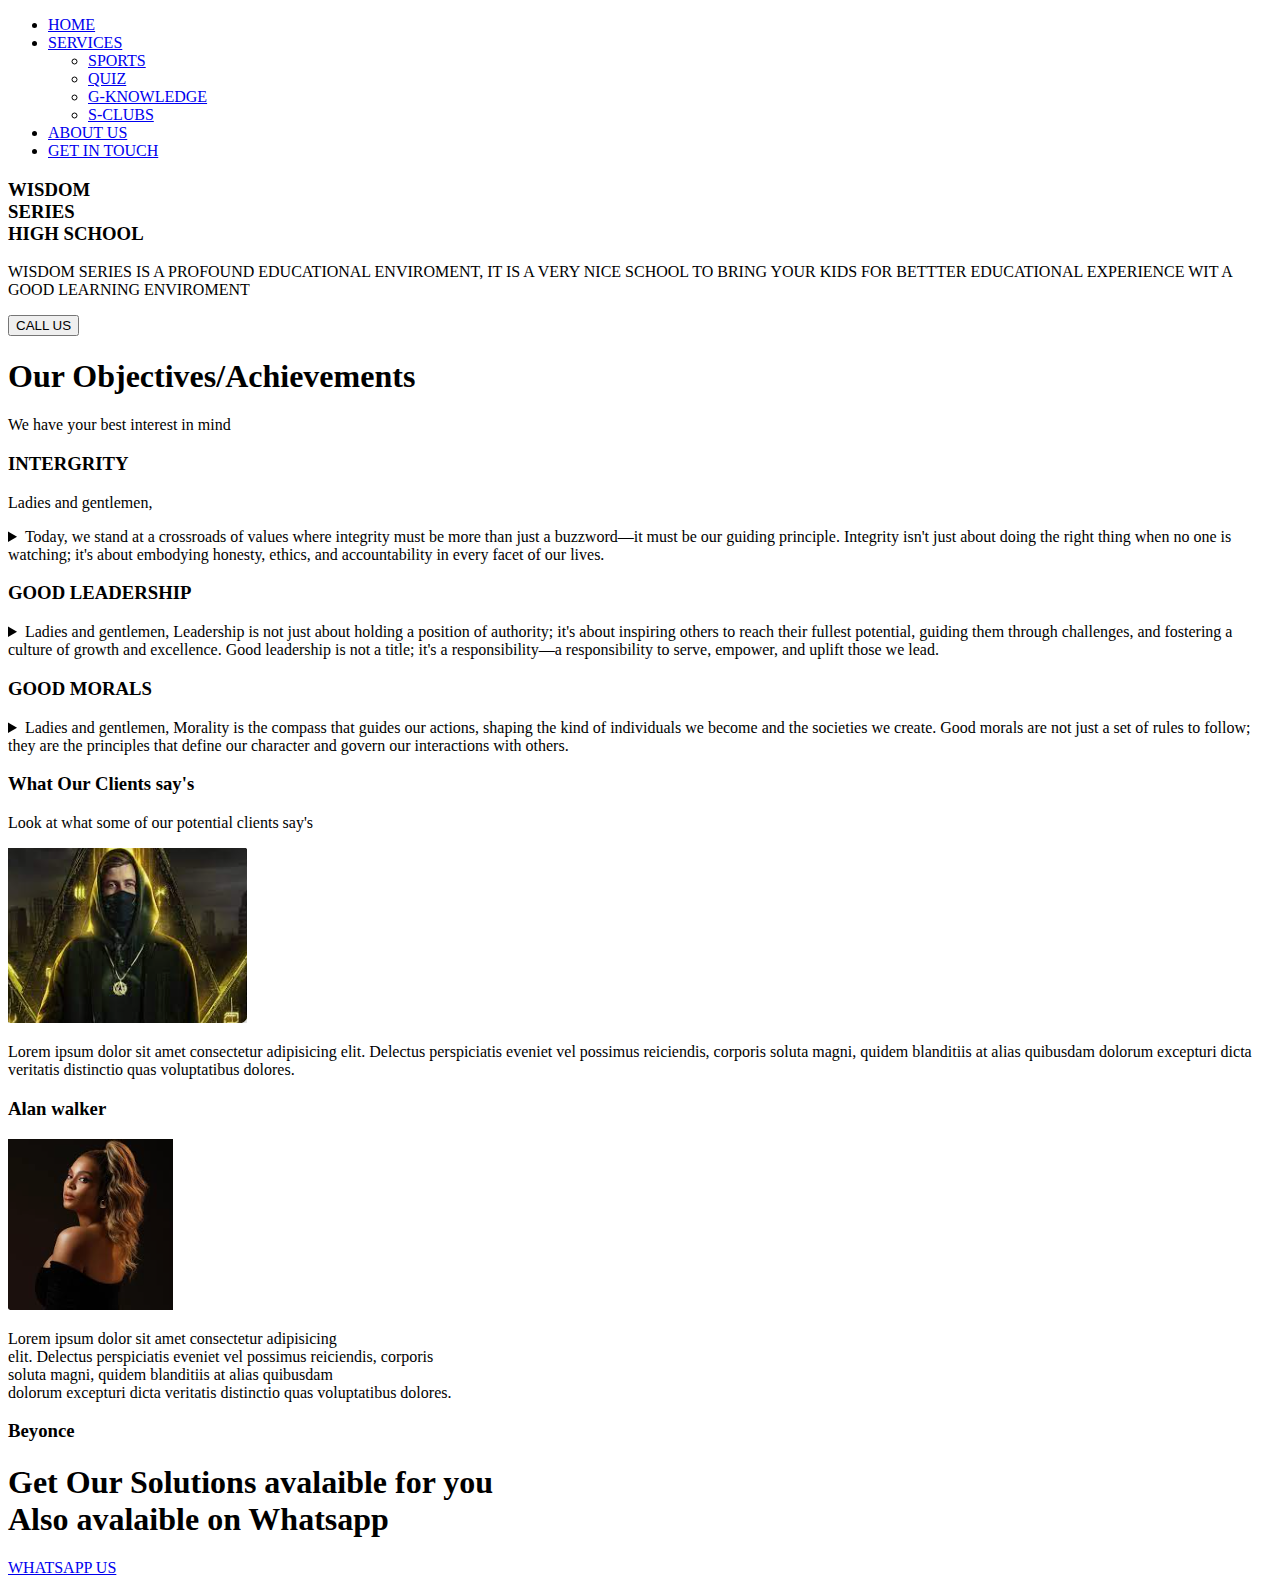
==== index.html @ 62e07d37 "Update and rename mum.html to index.html" ====
<!DOCTYPE html>
<html>
<head>
	<title>Wisdom series</title>
	<link rel="stylesheet" type="text/css" href="styles.css">
</head>
<body>
 <!--Creating the drop down menu-->
 <nav>
 	<ul>
 		<li>
 			<a href="#">HOME</a>
 		</li>

 		<li>
 			<a href="#">SERVICES</a>
 			<ul class="dropdown">
 				<li><a href="#">SPORTS</a></li>
 				<li><a href="#">QUIZ</a></li>
 				<li><a href="#">G-KNOWLEDGE</a></li>
 				<li><a href="#">S-CLUBS</a></li>
 			</ul>
 		</li>
 		
 		<li><a href="#">ABOUT US</a></li>
 		<li><a href="#">GET IN TOUCH</a></li>
 	</ul>
 </nav>

 <section class="home">
    <div class="touch">
        <h3>WISDOM 
            <br> 
            SERIES
            <br>
            <span>HIGH SCHOOL</span>
        </h3>
        <p>WISDOM SERIES IS A PROFOUND EDUCATIONAL ENVIROMENT, IT IS A 
            VERY NICE SCHOOL TO BRING YOUR KIDS FOR BETTTER EDUCATIONAL
            EXPERIENCE WIT A GOOD LEARNING ENVIROMENT
        </p>
        <div class="get-in">
            <button id="callButton">CALL US</button>
        </div>
    </div>
 </section>

 <!--Our solutions section-->
 <section class="solutions">
	<h1>Our Objectives/Achievements</h1>
	<p>We have your best interest in mind</p>

	<div class="row">
	  <div class="solution-col">
		<h3>INTERGRITY</h3>
		<p>Ladies and gentlemen,

			<details>
				<summary>Today, we stand at a crossroads of values where integrity must be more than just a buzzword—it must be our guiding principle. Integrity isn't just about doing the right thing when no one is watching; it's about embodying honesty, ethics, and accountability in every facet of our lives.</summary>
				<p>
					In our personal lives, integrity shapes the very core of who we are. It's about staying true to our moral compass, even when faced with adversity. It's about making decisions that uphold our principles, regardless of the temptations or pressures around us.
					
					In our professional endeavors, integrity is the cornerstone of trust and credibility. It's about conducting business with transparency and fairness, fostering an environment where honesty is rewarded and unethical behavior is not tolerated. It's about standing firm in our commitment to ethical practices, even when shortcuts may seem enticing.
					
					As we navigate the complexities of the modern world, integrity must be woven into the fabric of our society. It's about holding ourselves and others accountable for our actions, recognizing that integrity is not just a personal virtue but a collective responsibility. It's about fostering a culture where integrity is celebrated and valued, where integrity isn't just an objective but a way of life.
					
					Let us pledge today to make integrity one of our foremost objectives—not just as individuals, but as communities, organizations, and nations. Let us commit to upholding the highest standards of integrity in all that we do, knowing that it is only through integrity that we can truly build a better, more just world for generations to come.
					
					Thank you.</p>
			</details>
		 </p>
	  </div>

	  <div class="solution-col">
		<h3>GOOD LEADERSHIP</h3>
		<p>
			<details>
				<summary>
					Ladies and gentlemen,

			Leadership is not just about holding a position of authority; it's about inspiring others to reach their fullest potential, guiding them through challenges, and fostering a culture of growth and excellence. Good leadership is not a title; it's a responsibility—a responsibility to serve, empower, and uplift those we lead.
				</summary>
				<p>
					At the heart of good leadership lies empathy—the ability to understand and connect with the experiences, emotions, and aspirations of others. It's about listening with an open mind, valuing diverse perspectives, and making decisions that prioritize the well-being of the collective over personal gain.
			
			Good leadership is also about vision—the ability to see beyond the present moment and envision a brighter future. It's about setting clear goals, articulating a compelling vision, and rallying others around a common purpose. It's about inspiring confidence and instilling hope, even in the face of uncertainty.
			
			But perhaps most importantly, good leadership is about integrity—the unwavering commitment to honesty, transparency, and ethical behavior. It's about leading by example, living up to our values, and holding ourselves accountable for our actions. It's about fostering a culture of trust, where integrity is the foundation upon which all else is built.
			
			As we strive to be good leaders, let us remember that leadership is not about the spotlight; it's about the people we serve. It's about lifting others up, empowering them to succeed, and creating a legacy of positive impact that extends far beyond our own tenure.
			
			Let us embrace the challenge of leadership with humility, courage, and grace. Let us lead not with arrogance or entitlement, but with humility and empathy. And let us never forget that the true measure of leadership lies not in the titles we hold or the accolades we receive, but in the lives we touch and the difference we make in the world.
			
			Thank you.
				</p>
			</details>
			</p>
	  </div>

	  <div class="solution-col">
		<h3>GOOD MORALS</h3>
		<p>
			<details>
				<summary>
					Ladies and gentlemen,

			Morality is the compass that guides our actions, shaping the kind of individuals we become and the societies we create. Good morals are not just a set of rules to follow; they are the principles that define our character and govern our interactions with others.
				</summary>
				<p>
					At its core, good morals are rooted in empathy—the ability to understand and empathize with the experiences and feelings of others. It's about treating others with kindness, compassion, and respect, recognizing the inherent dignity and worth of every individual.
			
			Good morals also encompass honesty and integrity—the commitment to truthfulness and ethical behavior in all aspects of our lives. It's about being honest with ourselves and others, even when it's difficult, and standing up for what is right, even in the face of opposition.
			
			Furthermore, good morals involve a sense of justice—the pursuit of fairness and equality for all. It's about standing up against injustice and discrimination, advocating for the rights of the marginalized, and working towards a society where everyone has equal opportunities to thrive.
			
			As we navigate the complexities of the world, let us hold fast to these principles of good morals. Let us strive to be individuals of integrity, empathy, and justice, who lead by example and inspire others to do the same.
			
			In doing so, we not only enrich our own lives but contribute to the betterment of our communities and the world at large. Let us never underestimate the power of good morals to create positive change and build a brighter future for generations to come.
			
			Thank you.
				</p>
			</details>
			</p>
	  </div>
	</div>
  </section>

   <!--What our clients says-->
   <section class="clients">
	<h3>What Our Clients say's</h3>
	<p>Look at what some of our potential clients say's</p>

	<div class="row">
	  <div class="clients-col">
	  <img src="alan.png" alt="">
	   <div>
		<p>Lorem ipsum dolor sit amet consectetur adipisicing elit. Delectus
		  perspiciatis eveniet vel possimus reiciendis, corporis soluta magni,
		   quidem blanditiis at alias quibusdam dolorum excepturi dicta 
		   veritatis distinctio quas voluptatibus dolores.</p>
		   <h3>Alan walker</h3>
	  </div>
	</div>
   
   <div class="clients-col">
	  <img src="beyonce.png" alt="">
	   <div>
		<p>Lorem ipsum dolor sit amet consectetur adipisicing <br> elit. Delectus
		  perspiciatis eveniet vel possimus reiciendis, corporis <br> soluta magni,
		   quidem blanditiis at alias quibusdam <br> dolorum excepturi dicta 
		   veritatis distinctio quas voluptatibus dolores.</p>
		   <h3>Beyonce</h3>
	  </div>
	</div>
  </div>
  </section>

   <!--Call to action-->
   <section class="action">
	<h1>Get Our Solutions avalaible for you <br>
	   Also avalaible on Whatsapp</h1>
	<a href="https://wa.me/+2349132252381" class="get-intouch">WHATSAPP US</a>
  </section>



 <script src="mum.js"></script>
</body>
</html>
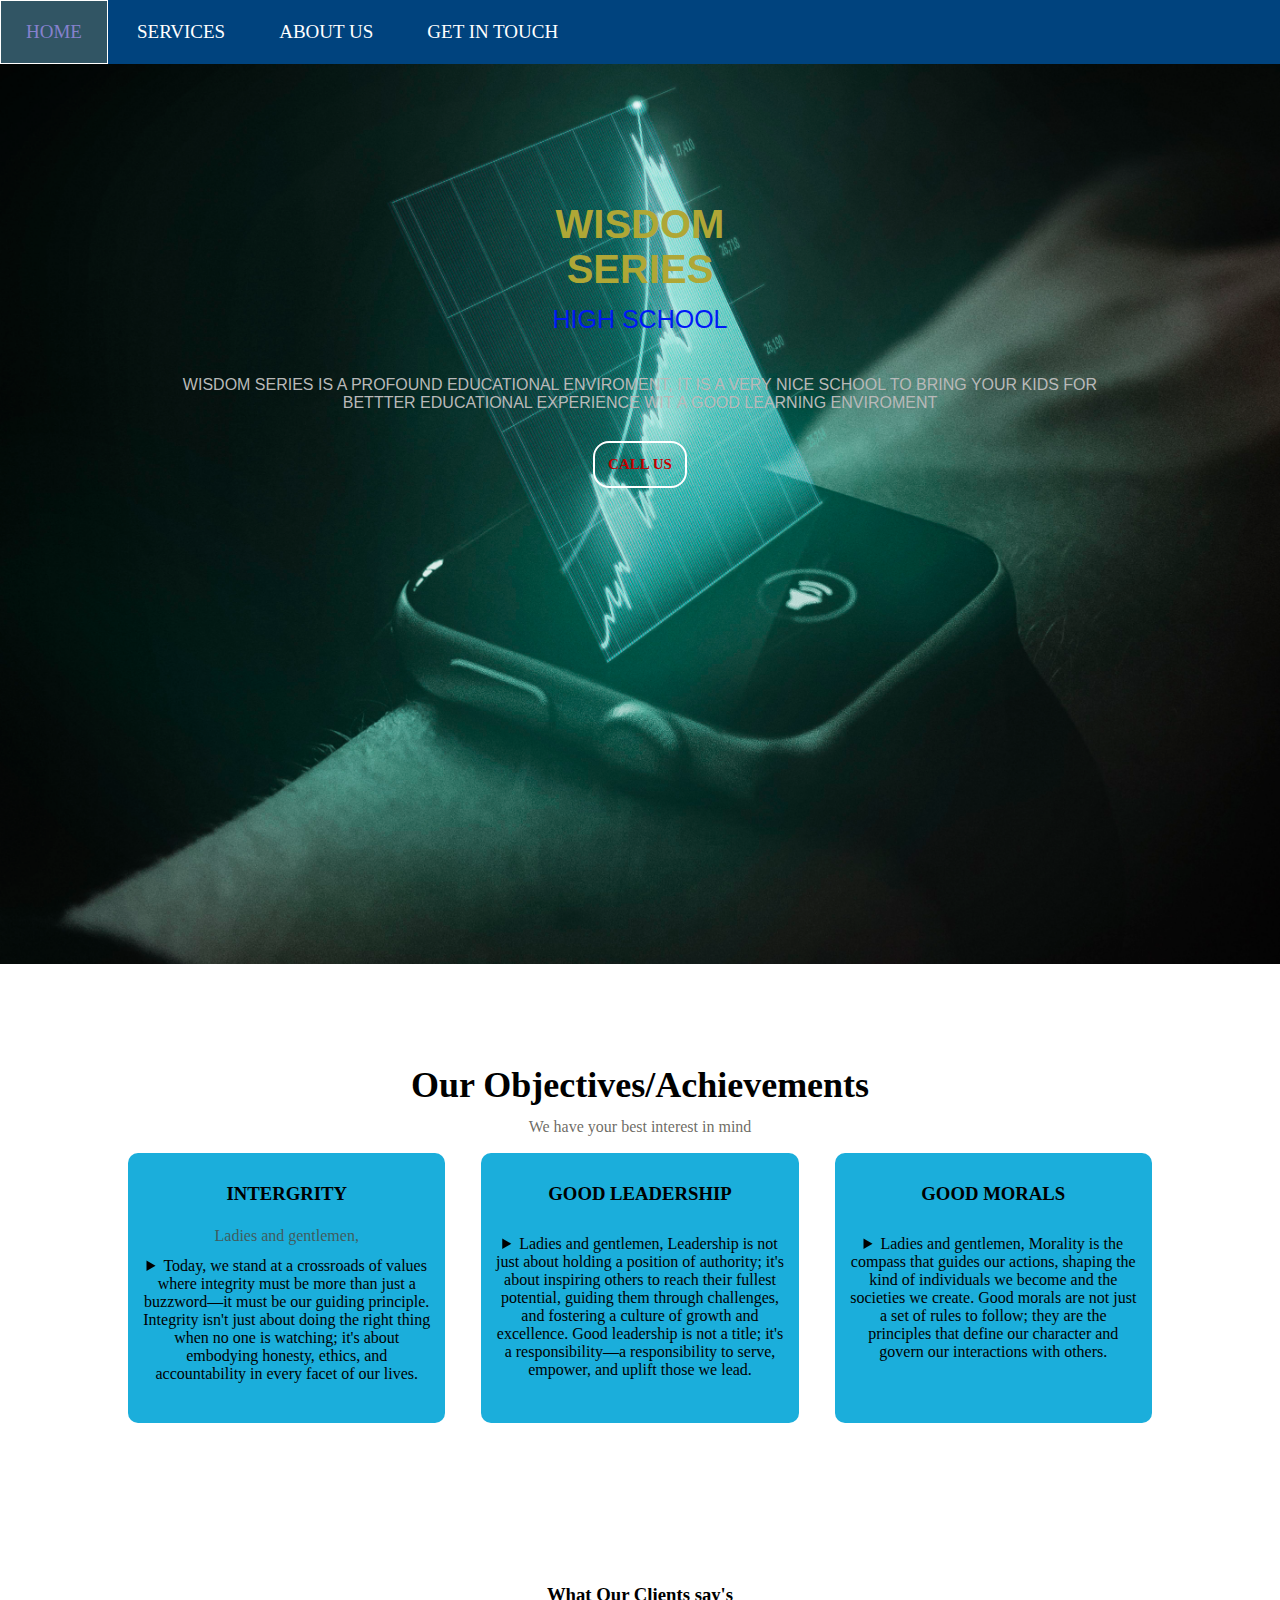
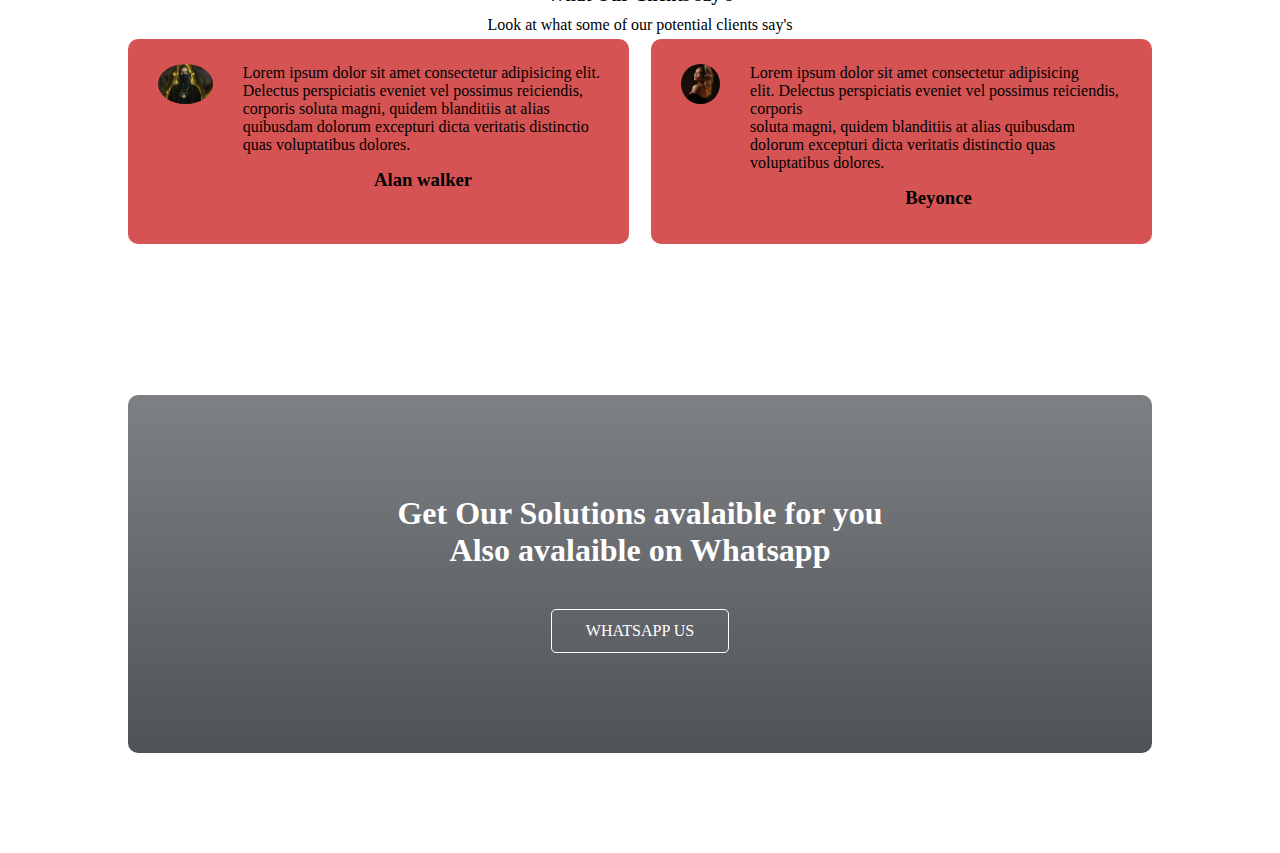
==== commit 25b0b050: "Update index.html" ====
--- a/index.html
+++ b/index.html
@@ -164,6 +164,6 @@
 
 
 
- <script src="mum.js"></script>
+ <script src="script.js"></script>
 </body>
 </html>
--- a/styles.css
+++ b/styles.css
@@ -0,0 +1,249 @@
+*{
+	padding: 0;
+	margin: 0;
+	font-family: cambria, cochin, georgia, Times, "Times New Roman", serif;
+}
+
+ul{
+	list-style: none;
+	background: #00437e;
+}
+
+ul li{
+	display: inline-block;
+	position: relative;
+}
+
+
+ul li a{
+	display: block;
+	padding: 20px 25px;
+	color: #fff;
+	text-decoration: none;
+	text-align: center;
+	font-size: 19px;
+}
+
+ul li.dropdown{
+	display: block;
+}
+
+ul li ul.dropdown{
+	width: 100%;
+	background:  #315564;
+	position: absolute;
+	z-index: 999;
+	display: none;
+}
+
+ul li a:hover{
+	background: #315564;
+    border: 1px solid #fff;
+    color: rgb(133, 129, 205);
+    width: auto;
+}
+
+ul li:hover ul.dropdown{
+	display: block;
+}
+
+.home{
+    background-image: url(landing.jpg);
+    background-size: cover;
+    background-position: center;
+    min-height: 100vh;
+    width: 100%;
+}
+
+.touch{
+    justify-content: center;
+    align-items: center;
+    padding: 10%;
+    text-align: center;
+}
+
+.touch h3{
+    color:rgb(175, 167, 54);
+    font-family: 'Lucida Sans', 'Lucida Sans Regular', 'Lucida Grande', 'Lucida Sans Unicode', Geneva, Verdana, sans-serif;
+    font-size: 40px;
+}
+
+.touch span{
+    color: #0019f6;
+    font-size: 25px;
+    font-family: 'Lucida Sans', 'Lucida Sans Regular', 'Lucida Grande', 'Lucida Sans Unicode', Geneva, Verdana, sans-serif;
+    font-weight: lighter;
+}
+
+.touch p{
+    color: #b9b9b9;
+    font-family: 'Segoe UI', Tahoma, Geneva, Verdana, sans-serif;
+    padding: 29px;
+}
+
+.get-in button{
+    height: 35pt;
+    width: 70pt;
+    background-color: transparent;
+    border: 2px solid #fff;
+    border-radius: 12pt;
+    color: rgb(196, 0, 0);
+    font-size: 15px;
+    font-weight: bold;
+}
+
+/**second section**/
+.solutions{
+    width: 80%;
+    margin: auto;
+    text-align: center;
+    padding-top: 100px;
+    background-color: #fff;
+}
+
+.solutions h1{
+    font-size: 36px;
+    font-weight: 600px;
+}
+
+.solutions p{
+    color: rgba(73, 70, 60, 0.8);
+    font-size: 16px;
+    font-weight: 300;
+    line-height: 22px;
+    padding: 10px;
+}
+
+.row{
+    margin-top: 5px;
+    display: flex;
+    justify-content: space-between;
+}
+
+.solution-col{
+    flex-basis: 31%;
+    background: #1baedb;
+    border-radius: 10px;
+    margin-bottom: 5%;
+    padding: 20px 12px;
+    box-sizing: border-box;
+}
+
+h3{
+    text-align: center;
+    font-weight: 600;
+    margin: 10px;
+}
+
+.solution-col:hover{
+    box-shadow: 00 20px 0px rgba(0,0,0,0.2);
+    background: #000;
+    color: #fff;
+}
+
+.solution-col p:hover{
+    color: #fff;
+}
+
+@media(max-width: 700px){
+    .row{
+        flex-direction: column;
+    }
+}
+
+/**third section**/
+
+.view-col p{
+    padding: 0;
+}
+
+.view-col h3{
+    margin-top: 16px;
+    margin-bottom: 15px;
+    text-align: center;
+    color: #f44227;
+}
+
+.clients{
+    width: 80%;
+    margin: auto;
+    padding-top: 100px;
+    text-align: center;
+
+}
+
+.clients-col{
+    flex-basis: 44%;
+    border-radius: 10px;
+    margin-bottom: 5%;
+    text-align: left;
+    background: #d55353;
+    padding: 25px;
+    cursor: pointer;
+    display: flex;
+}
+
+.clients-col img{
+    height: 40px;
+    margin-left: 5px;
+    margin-right: 30px;
+    border-radius: 50%;
+}
+
+.clients-col p{
+    padding: 0;
+}
+
+.clients-col h3{
+    margin-top: 15px;
+    text-align: center;
+}
+
+.clients-col h3{
+    margin-top: 15px;
+    text-align: center;
+}
+
+@media(max-width: 700px){
+    .clients-col img{
+        margin-left: 0px;
+        margin-right: 15px;
+    }
+}
+
+.action{
+    margin: 100px auto;
+    width: 80%;
+    background-image: linear-gradient(rgba(4, 9, 15, 0.512),rgba(4,9,
+    15,0.7)),url(com.jpg);
+    background-position: center;
+    background-size: cover;
+    border-radius: 10px;
+    text-align: center;
+    padding: 100px 0;
+}
+
+.action h1{
+    color: #fff;
+    margin-bottom: 40px;
+    padding: 0;
+}
+
+.get-intouch{
+    display: inline-block;
+    text-decoration: none;
+    color: #fff;
+    border: 1px solid #fff;
+    border-radius: 5px;
+    padding: 12px 34px;
+    background: transparent;
+    position: relative;
+}
+
+.get-intouch:hover{
+    border: 1px solid #fff;
+    background: #00982b;
+    transition: 1s;
+}
+
+
